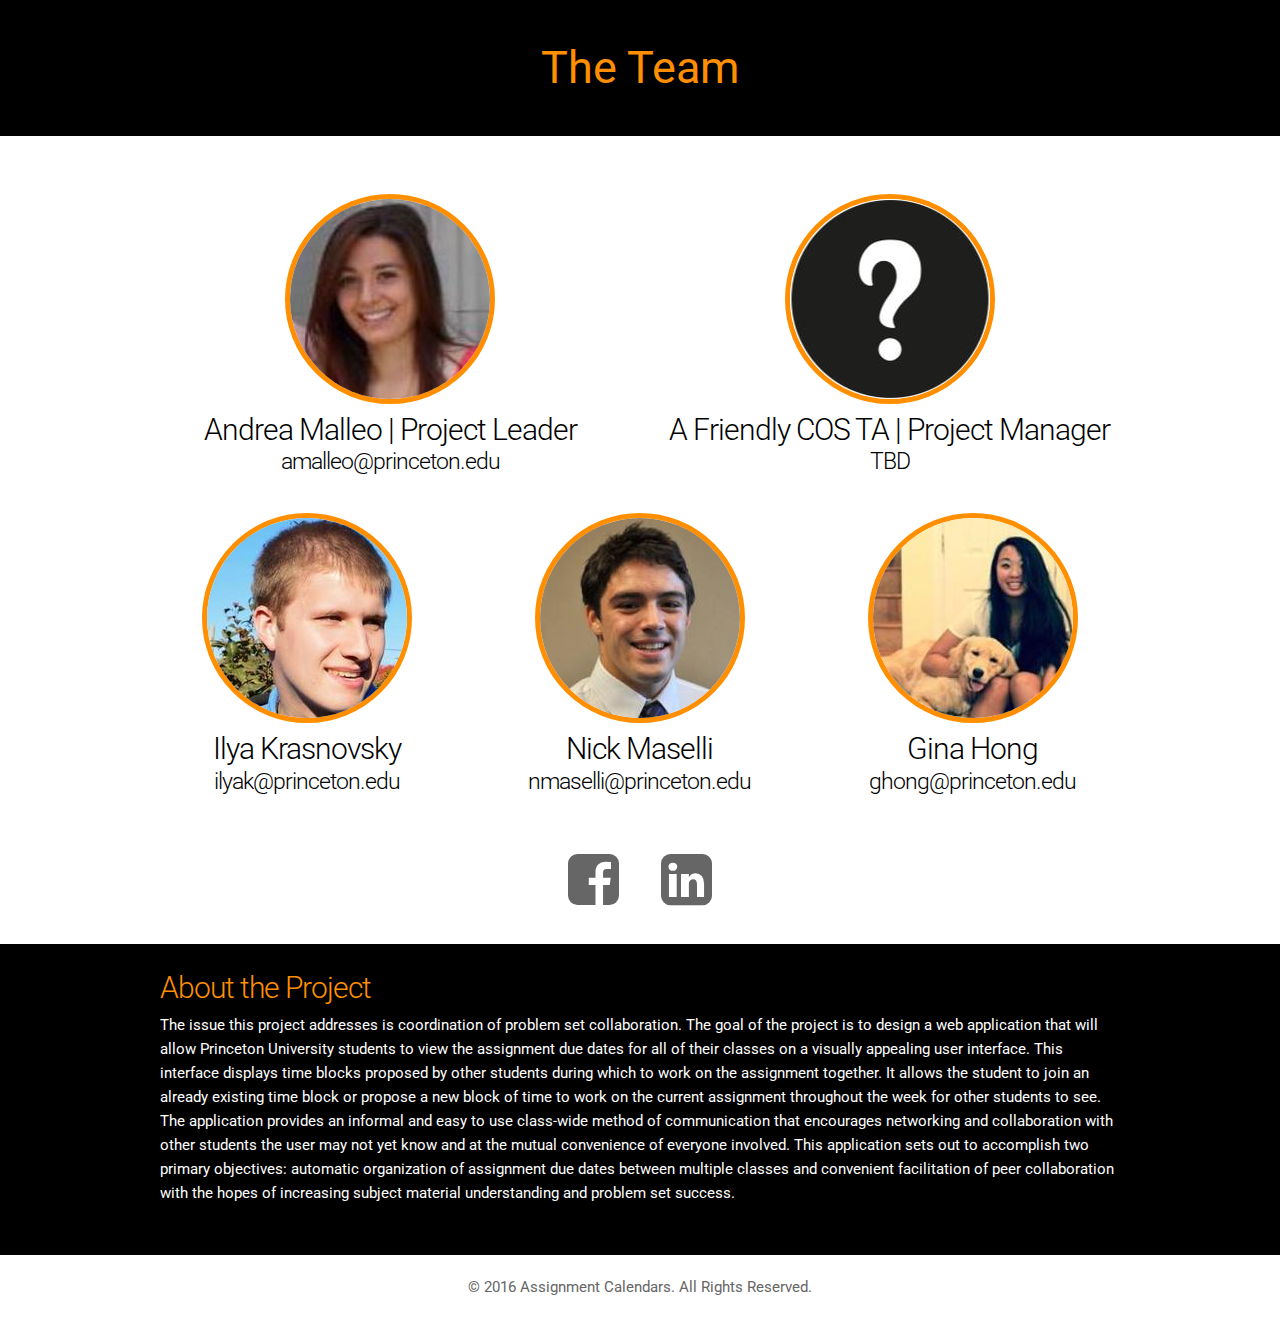
==== public/contact.html @ 2b7cd0c4 "deployed status website to assigncals-cos-333-status.firebaseapp.com" ====
<!DOCTYPE html>
<html lang="en">
<head>

  <!-- Basic Page Needs
  –––––––––––––––––––––––––––––––––––––––––––––––––– -->
  <meta charset="utf-8">
  <title>Team Info for 
  Assignment Calendars COS 333 Project</title>
  <meta name="description" content="Team Info for 
  Assignment Calendars COS 333 Project">
  <meta name="author" content="Ilya Krasnovsky">

  <!-- Mobile Specific Metas
  –––––––––––––––––––––––––––––––––––––––––––––––––– -->
  <meta name="viewport" content="width=device-width, initial-scale=1">
  
  <!-- FONT
  –––––––––––––––––––––––––––––––––––––––––––––––––– -->
  <link href='http://fonts.googleapis.com/css?family=Abel' rel='stylesheet' type='text/css'>
  <link href='http://fonts.googleapis.com/css?family=Satisfy' rel='stylesheet' type='text/css'>
  <link href='https://fonts.googleapis.com/css?family=Roboto' rel='stylesheet' type='text/css'>
  
   <!-- CSS
  –––––––––––––––––––––––––––––––––––––––––––––––––– -->
  <link rel="stylesheet" href="css/normalize.css">
  <link rel="stylesheet" href="css/skeleton.css">
  <link rel="stylesheet" href="css/style.css">
  <link rel="stylesheet" href="fonts/font-awesome/css/font-awesome.min.css">
  <link rel="stylesheet" href="css/magnific-popup.css">
  
  <!-- Scripts
  –––––––––––––––––––––––––––––––––––––––––––––––––– -->  
  <script src="http://ajax.googleapis.com/ajax/libs/jquery/1.11.3/jquery.min.js"></script>
  	
  <!-- Wrench icon
  –––––––––––––––––––––––––––––––––––––––––––––––––– -->
  <link rel="icon" type="image/png" href="images/wrenchicon.png">

</head>
<body>

<header class="main_nav black">
	<div class="container">
		<div class="twelve columns">
			<div class="logo"><a href="index.html">The Team</a></div>
		</div>
	</div>
</header>

<div class="container main">
	<div class="row">
		<div class="six columns portfolio">
			<center>
			<img class="avatar" src="images/andrea.jpg" />
			<h2 class="label">Andrea Malleo | Project Leader</h2>
			<h1 class="label">amalleo@princeton.edu</h1>
			</center>
		</div>
		<div class="six columns portfolio">
			<center>
			<img class="avatar" src="images/tbd.jpeg" />
			<h2 class="label">A Friendly COS TA | Project Manager</h2>
			<h1 class="label">TBD</h1>
			</center>
		</div>
	</div>
	
	<div class="row">
		<div class="four columns portfolio">
			<center>
			<img class="avatar" src="images/ilya.jpg"/>
			<h2 class="label">Ilya Krasnovsky</h2>
			<h1 class="label">ilyak@princeton.edu</h1>
			</center>
		</div>
		<div class="four columns portfolio">
			<center>
			<img class="avatar" src="images/nick.jpg" />
			<h2 class="label">Nick Maselli</h2>
			<h1 class="label">nmaselli@princeton.edu</h1>
			</center>
		</div>
		<div class="four columns portfolio">
			<center>
			<img class="avatar" src="images/gina.jpg" />
			<h2 class="label">Gina Hong</h2>
			<h1 class="label">ghong@princeton.edu</h1>
			</center>
		</div>
	</div>
	
	<div class="row">
		<div class="twelve columns portfolio">
			<center>
			<ul class="social">
			<li class="facebook"><a href="https://www.facebook.com/ilya.krasnovsky"><i class="fa fa-facebook-square fa-lg"></i></a></li>
			<li class="linkedin"><a href="https://www.linkedin.com/pub/ilya-krasnovsky/78/32a/a12"><i class="fa fa-linkedin-square fa-lg"></i></a></li>
			</ul>
			</center>
		</div>
	</div>
</div><!--Container-->

<div class="row black">
	<div class="container">
		<div class="twelve columns">
			<h2 class="bio">About the Project</h2>
			<p class="bio">
            The issue this project addresses is coordination of problem set collaboration. The goal of the project is to design a web application that will allow Princeton University students to view the assignment due dates for all of their classes on a visually appealing user interface. This interface displays time blocks proposed by other students during which to work on the assignment together. It allows the student to join an already existing time block or propose a new block of time to work on the current assignment throughout the week for other students to see. The application provides an informal and easy to use class-wide method of communication that encourages networking and collaboration with other students the user may not yet know and at the mutual convenience of everyone involved. This application sets out to accomplish two primary objectives: automatic organization of assignment due dates between multiple classes and convenient facilitation of peer collaboration with the hopes of increasing subject material understanding and problem set success.
            </p>
		</div>
	</div>
</div><!--Row Green-->
	
<footer>
	<div class="container">
		<div class="row twelve columns">
			<p class="copyright">&copy; 2016 Assignment Calendars. All Rights Reserved.</p>
		</div>
	</div>
</footer>
	
<!-- End Document
  –––––––––––––––––––––––––––––––––––––––––––––––––– -->
  <script src="scripts/jquery.magnific-popup.js"></script>
  <script type="text/javascript">
	 $('.image-link').magnificPopup({ 
  type: 'image',
  mainClass: 'mfp-with-zoom', // this class is for CSS animation below

  zoom: {
    enabled: true, // By default it's false, so don't forget to enable it

    duration: 300, // duration of the effect, in milliseconds
    easing: 'ease-in-out', // CSS transition easing function 

    // The "opener" function should return the element from which popup will be zoomed in
    // and to which popup will be scaled down
    // By defailt it looks for an image tag:
    opener: function(openerElement) {
      // openerElement is the element on which popup was initialized, in this case its <a> tag
      // you don't need to add "opener" option if this code matches your needs, it's defailt one.
      return openerElement.is('img') ? openerElement : openerElement.find('img');
    }
  }

});	</script>
</body>
</html>
---- public/css/skeleton.css ----
/*
* Skeleton V2.0.4
* Copyright 2014, Dave Gamache
* www.getskeleton.com
* Free to use under the MIT license.
* http://www.opensource.org/licenses/mit-license.php
* 12/29/2014
*/


/* Table of contents
––––––––––––––––––––––––––––––––––––––––––––––––––
- Grid
- Base Styles
- Typography
- Links
- Buttons
- Forms
- Lists
- Code
- Tables
- Spacing
- Utilities
- Clearing
- Media Queries
*/


/* Grid
–––––––––––––––––––––––––––––––––––––––––––––––––– */
.container {
  position: relative;
  width: 100%;
  max-width: 960px;
  margin: 0 auto;
  padding: 0 20px;
  box-sizing: border-box; }
.column,
.columns {
  width: 100%;
  float: left;
  box-sizing: border-box; }

/* For devices larger than 400px */
@media (min-width: 400px) {
  .container {
    width: 85%;
    padding: 0; }
}

/* For devices larger than 550px */
@media (min-width: 550px) {
  .container {
    width: 80%; }
  .column,
  .columns {
    margin-left: 4%; }
  .column:first-child,
  .columns:first-child {
    margin-left: 0; }

  .one.column,
  .one.columns                    { width: 4.66666666667%; }
  .two.columns                    { width: 13.3333333333%; }
  .three.columns                  { width: 22%;            }
  .four.columns                   { width: 30.6666666667%; }
  .five.columns                   { width: 39.3333333333%; }
  .six.columns                    { width: 48%;            }
  .seven.columns                  { width: 56.6666666667%; }
  .eight.columns                  { width: 65.3333333333%; }
  .nine.columns                   { width: 74.0%;          }
  .ten.columns                    { width: 82.6666666667%; }
  .eleven.columns                 { width: 91.3333333333%; }
  .twelve.columns                 { width: 100%; margin-left: 0; }

  .one-third.column               { width: 30.6666666667%; }
  .two-thirds.column              { width: 65.3333333333%; }

  .one-half.column                { width: 48%; }

  /* Offsets */
  .offset-by-one.column,
  .offset-by-one.columns          { margin-left: 8.66666666667%; }
  .offset-by-two.column,
  .offset-by-two.columns          { margin-left: 17.3333333333%; }
  .offset-by-three.column,
  .offset-by-three.columns        { margin-left: 26%;            }
  .offset-by-four.column,
  .offset-by-four.columns         { margin-left: 34.6666666667%; }
  .offset-by-five.column,
  .offset-by-five.columns         { margin-left: 43.3333333333%; }
  .offset-by-six.column,
  .offset-by-six.columns          { margin-left: 52%;            }
  .offset-by-seven.column,
  .offset-by-seven.columns        { margin-left: 60.6666666667%; }
  .offset-by-eight.column,
  .offset-by-eight.columns        { margin-left: 69.3333333333%; }
  .offset-by-nine.column,
  .offset-by-nine.columns         { margin-left: 78.0%;          }
  .offset-by-ten.column,
  .offset-by-ten.columns          { margin-left: 86.6666666667%; }
  .offset-by-eleven.column,
  .offset-by-eleven.columns       { margin-left: 95.3333333333%; }

  .offset-by-one-third.column,
  .offset-by-one-third.columns    { margin-left: 34.6666666667%; }
  .offset-by-two-thirds.column,
  .offset-by-two-thirds.columns   { margin-left: 69.3333333333%; }

  .offset-by-one-half.column,
  .offset-by-one-half.columns     { margin-left: 52%; }

}


/* Base Styles
–––––––––––––––––––––––––––––––––––––––––––––––––– */
/* NOTE
html is set to 62.5% so that all the REM measurements throughout Skeleton
are based on 10px sizing. So basically 1.5rem = 15px :) */
html {
  font-size: 62.5%; }
body {
  font-size: 1.5em; /* currently ems cause chrome bug misinterpreting rems on body element */
  line-height: 1.6;
  font-weight: 400;
  font-family: "Raleway", "HelveticaNeue", "Helvetica Neue", Helvetica, Arial, sans-serif;
  color: #222; }


/* Typography
–––––––––––––––––––––––––––––––––––––––––––––––––– */
h1, h2, h3, h4, h5, h6 {
  margin-top: 0;
  margin-bottom: 2rem;
  font-weight: 300; }
h1 { font-size: 4.0rem; line-height: 1.2;  letter-spacing: -.1rem;}
h2 { font-size: 3.6rem; line-height: 1.25; letter-spacing: -.1rem; }
h3 { font-size: 3.0rem; line-height: 1.3;  letter-spacing: -.1rem; }
h4 { font-size: 2.4rem; line-height: 1.35; letter-spacing: -.08rem; }
h5 { font-size: 1.8rem; line-height: 1.5;  letter-spacing: -.05rem; }
h6 { font-size: 1.5rem; line-height: 1.6;  letter-spacing: 0; }

/* Larger than phablet */
@media (min-width: 550px) {
  h1 { font-size: 5.0rem; }
  h2 { font-size: 4.2rem; }
  h3 { font-size: 3.6rem; }
  h4 { font-size: 3.0rem; }
  h5 { font-size: 2.4rem; }
  h6 { font-size: 1.5rem; }
}

p {
  margin-top: 0; }


/* Links
–––––––––––––––––––––––––––––––––––––––––––––––––– */
a {
  color: #1EAEDB; }
a:hover {
  color: #0FA0CE; }


/* Buttons
–––––––––––––––––––––––––––––––––––––––––––––––––– */
.button,
button,
input[type="submit"],
input[type="reset"],
input[type="button"] {
  display: inline-block;
  height: 38px;
  padding: 0 30px;
  color: #555;
  text-align: center;
  font-size: 11px;
  font-weight: 600;
  line-height: 38px;
  letter-spacing: .1rem;
  text-transform: uppercase;
  text-decoration: none;
  white-space: nowrap;
  background-color: transparent;
  border-radius: 4px;
  border: 1px solid #bbb;
  cursor: pointer;
  box-sizing: border-box; }
.button:hover,
button:hover,
input[type="submit"]:hover,
input[type="reset"]:hover,
input[type="button"]:hover,
.button:focus,
button:focus,
input[type="submit"]:focus,
input[type="reset"]:focus,
input[type="button"]:focus {
  color: #333;
  border-color: #888;
  outline: 0; }
.button.button-primary,
button.button-primary,
input[type="submit"].button-primary,
input[type="reset"].button-primary,
input[type="button"].button-primary {
  color: #FFF;
  background-color: #33C3F0;
  border-color: #33C3F0; }
.button.button-primary:hover,
button.button-primary:hover,
input[type="submit"].button-primary:hover,
input[type="reset"].button-primary:hover,
input[type="button"].button-primary:hover,
.button.button-primary:focus,
button.button-primary:focus,
input[type="submit"].button-primary:focus,
input[type="reset"].button-primary:focus,
input[type="button"].button-primary:focus {
  color: #FFF;
  background-color: #1EAEDB;
  border-color: #1EAEDB; }


/* Forms
–––––––––––––––––––––––––––––––––––––––––––––––––– */
input[type="email"],
input[type="number"],
input[type="search"],
input[type="text"],
input[type="tel"],
input[type="url"],
input[type="password"],
textarea,
select {
  height: 38px;
  padding: 6px 10px; /* The 6px vertically centers text on FF, ignored by Webkit */
  background-color: #fff;
  border: 1px solid #D1D1D1;
  border-radius: 4px;
  box-shadow: none;
  box-sizing: border-box; }
/* Removes awkward default styles on some inputs for iOS */
input[type="email"],
input[type="number"],
input[type="search"],
input[type="text"],
input[type="tel"],
input[type="url"],
input[type="password"],
textarea {
  -webkit-appearance: none;
     -moz-appearance: none;
          appearance: none; }
textarea {
  min-height: 65px;
  padding-top: 6px;
  padding-bottom: 6px; }
input[type="email"]:focus,
input[type="number"]:focus,
input[type="search"]:focus,
input[type="text"]:focus,
input[type="tel"]:focus,
input[type="url"]:focus,
input[type="password"]:focus,
textarea:focus,
select:focus {
  border: 1px solid #33C3F0;
  outline: 0; }
label,
legend {
  display: block;
  margin-bottom: .5rem;
  font-weight: 600; }
fieldset {
  padding: 0;
  border-width: 0; }
input[type="checkbox"],
input[type="radio"] {
  display: inline; }
label > .label-body {
  display: inline-block;
  margin-left: .5rem;
  font-weight: normal; }


/* Lists
–––––––––––––––––––––––––––––––––––––––––––––––––– */
ul {
  list-style: circle inside; }
ol {
  list-style: decimal inside; }
ol, ul {
  padding-left: 0;
  margin-top: 0; }
ul ul,
ul ol,
ol ol,
ol ul {
  margin: 1.5rem 0 1.5rem 3rem;
  font-size: 90%; }
li {
  margin-bottom: 1rem; }


/* Code
–––––––––––––––––––––––––––––––––––––––––––––––––– */
code {
  padding: .2rem .5rem;
  margin: 0 .2rem;
  font-size: 90%;
  white-space: nowrap;
  background: #F1F1F1;
  border: 1px solid #E1E1E1;
  border-radius: 4px; }
pre > code {
  display: block;
  padding: 1rem 1.5rem;
  white-space: pre; }


/* Tables
–––––––––––––––––––––––––––––––––––––––––––––––––– */
th,
td {
  padding: 12px 15px;
  text-align: left;
  border-bottom: 1px solid #E1E1E1; }
th:first-child,
td:first-child {
  padding-left: 0; }
th:last-child,
td:last-child {
  padding-right: 0; }


/* Spacing
–––––––––––––––––––––––––––––––––––––––––––––––––– */
button,
.button {
  margin-bottom: 1rem; }
input,
textarea,
select,
fieldset {
  margin-bottom: 1.5rem; }
pre,
blockquote,
dl,
figure,
table,
p,
ul,
ol,
form {
  margin-bottom: 2.5rem; }


/* Utilities
–––––––––––––––––––––––––––––––––––––––––––––––––– */
.u-full-width {
  width: 100%;
  box-sizing: border-box; }
.u-max-full-width {
  max-width: 100%;
  box-sizing: border-box; }
.u-pull-right {
  float: right; }
.u-pull-left {
  float: left; }


/* Misc
–––––––––––––––––––––––––––––––––––––––––––––––––– */
hr {
  margin-top: 3rem;
  margin-bottom: 3.5rem;
  border-width: 0;
  border-top: 1px solid #E1E1E1; }


/* Clearing
–––––––––––––––––––––––––––––––––––––––––––––––––– */

/* Self Clearing Goodness */
.container:after,
.row:after,
.u-cf {
  content: "";
  display: table;
  clear: both; }


/* Media Queries
–––––––––––––––––––––––––––––––––––––––––––––––––– */
/*
Note: The best way to structure the use of media queries is to create the queries
near the relevant code. For example, if you wanted to change the styles for buttons
on small devices, paste the mobile query code up in the buttons section and style it
there.
*/


/* Larger than mobile */
@media (min-width: 400px) {}

/* Larger than phablet (also point when grid becomes active) */
@media (min-width: 550px) {}

/* Larger than tablet */
@media (min-width: 750px) {}

/* Larger than desktop */
@media (min-width: 1000px) {}

/* Larger than Desktop HD */
@media (min-width: 1200px) {}
---- public/css/style.css ----
/* Table of Contents
––––––––––––––––––––––––––––––––––––––––––––––
- General Content
- Typography
- Header & Navigation
- Images & Media
- Footer
- Media Queries
–––––––––––––––––––––––––––––––––––––––––––––– */

/* General Content
–––––––––––––––––––––––––––––––––––––––––––––– */
.main{padding-top:3%;}
.row{padding: 2% 0;}
.black{background-color:#000;}

/* Typography
–––––––––––––––––––––––––––––––––––––––––––––– */
body{
	font-family: 'Roboto',sans-serif;
	font-size: 1.5em;
	color: #000;
}
h2{
	font-family: 'Roboto', sans-serif;
	font-size: 2em;
	margin: 0em;
}

h1{
	font-family: 'Roboto', sans-serif;
	font-size: 1.5em;
	margin: 0em;
}

h2.bio{
	color:#FF8F00;
	margin-bottom: 0.2em;
}

h2.logosub{
	font-size: 3em;
	/*margin: 2% auto;
	text-align: center;*/
	color: #FFF;
}

h2.label{margin: 0em;}
h2.resume{color: #FF8F00;}
span.orangetext{color: #FF8F00;}
p.bio{color: #fff;}
p.description{color: #000;}

/* Header & Navigation
–––––––––––––––––––––––––––––––––––––––––––––– */
header.main_nav{
	padding: 1% 0;
	display: block;
}
.logo{
	margin: 2% auto;
	text-align: center;
}

.logo a{
	font-size: 3em;
	color: #FF8F00;
	text-decoration: none;
	/*border: 3px solid #FF8F00;*/
	/*text-transform: uppercase;*/
	padding: 2px 10px 0 10px;
	margin: 0;
}
.logo a:hover{
	background-color: #000;
	color: #FFF;
	/*border: 3px solid #FFF;*/
}
/* Images & Media
–––––––––––––––––––––––––––––––––––––––––––––– */
img{max-width: 100%;}
img.avatar{
	border-radius: 400px;
	border: 5px solid #FF8F00;
}
img:hover{opacity:0.8;}
img.avatar:hover{opacity:1;}

video{max-width: 100%;}
iframe{max-width: 100%;}

/* Footer
–––––––––––––––––––––––––––––––––––––––––––––– */
ul.social{
	display: block;
	margin: 1% 0;
	list-style-type: none;
	text-align: center;
}
ul.social li{
	font-size: 3em;
	display: inline;
	padding: 0 2%;
}
ul.social li a{
	color: #666;
}
ul.social li.facebook a:hover{color: rgb(59,89,152);}
ul.social li.twitter a:hover{color: rgb(0,172,237);}
ul.social li.instagram a:hover{color: rgb(81,127,237);}
ul.social li.youtube a:hover{color: rgb(187,0,0);}
ul.social li.flickr a:hover{color: rgb(255,0, 132);}
ul.social li.linkedin a:hover{color: rgb(0, 123,182);}

p.copyright{
	text-align: center;
	color: #666;
	font-size: 1em;
}

/* Media Queries
–––––––––––––––––––––––––––––––––––––––––––––– */
/* Larger than mobile */
@media (max-width: 479px) {
	.logo a{font-size: 2em;}
	.main{padding-top:15%;}
	.portfolio img{margin-bottom: 10%;}
	img.avatar{margin-top: 15%;}
	h2.bio{font-size: 2.5em;}
	p.bio{font-size: 1.25em; color: #FFF;}
	ul.social li a{font-size: .75em;}
}
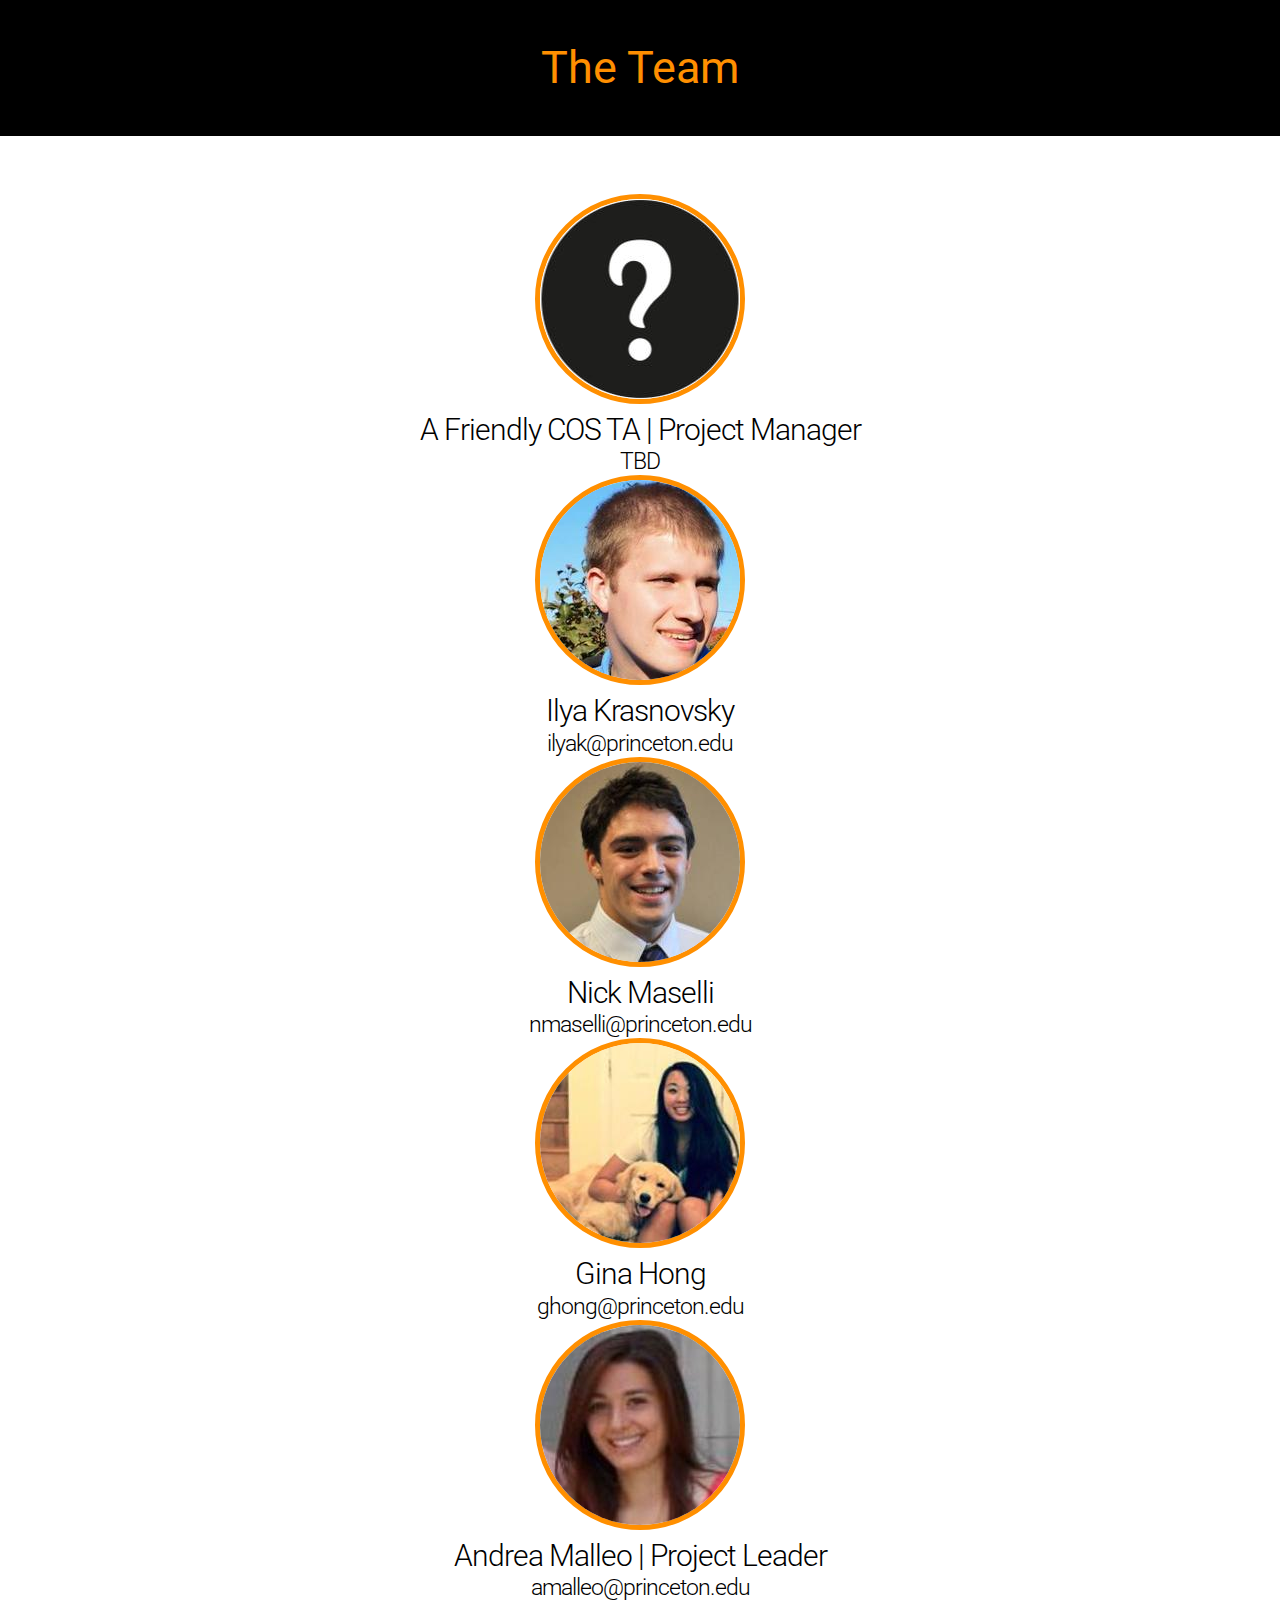
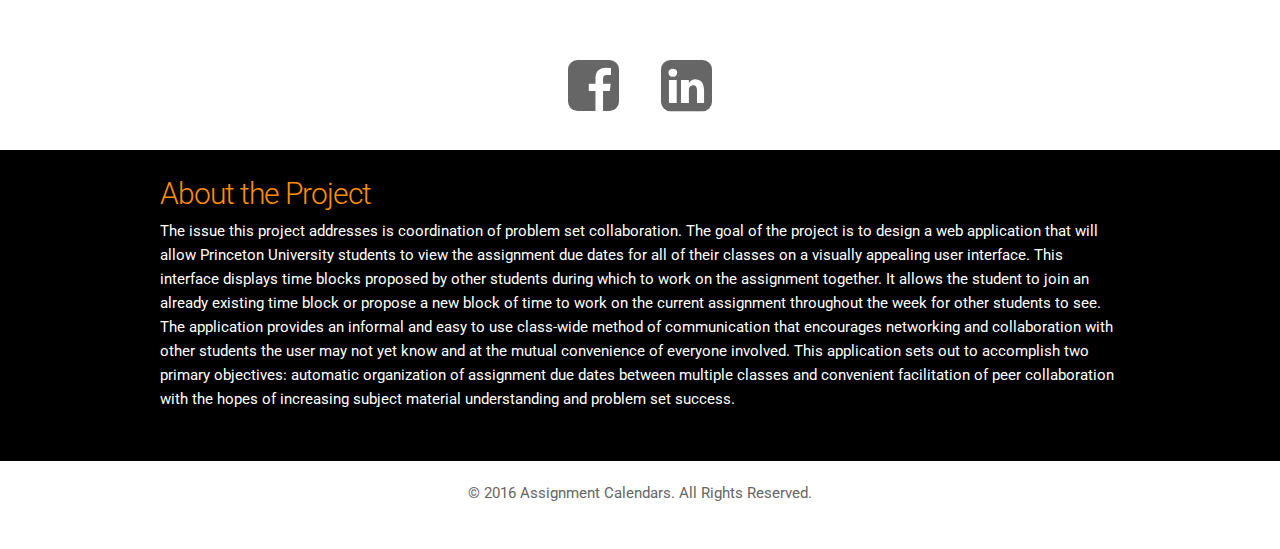
==== commit 35c6067a: "changed ordering of pics" ====
--- a/public/contact.html
+++ b/public/contact.html
@@ -50,46 +50,32 @@
 
 <div class="container main">
 	<div class="row">
-		<div class="six columns portfolio">
+		<div class="twelve columns portfolio">
 			<center>
+			<img class="avatar" src="images/tbd.jpeg" />
+			<h2 class="label">A Friendly COS TA | Project Manager</h2>
+			<h1 class="label">TBD</h1>
+			
+			<img class="avatar" src="images/ilya.jpg"/>
+			<h2 class="label">Ilya Krasnovsky</h2>
+			<h1 class="label">ilyak@princeton.edu</h1>
+			
+			<img class="avatar" src="images/nick.jpg" />
+			<h2 class="label">Nick Maselli</h2>
+			<h1 class="label">nmaselli@princeton.edu</h1>
+		
+			<img class="avatar" src="images/gina.jpg" />
+			<h2 class="label">Gina Hong</h2>
+			<h1 class="label">ghong@princeton.edu</h1>
+
 			<img class="avatar" src="images/andrea.jpg" />
 			<h2 class="label">Andrea Malleo | Project Leader</h2>
 			<h1 class="label">amalleo@princeton.edu</h1>
 			</center>
 		</div>
-		<div class="six columns portfolio">
-			<center>
-			<img class="avatar" src="images/tbd.jpeg" />
-			<h2 class="label">A Friendly COS TA | Project Manager</h2>
-			<h1 class="label">TBD</h1>
-			</center>
-		</div>
 	</div>
 	
-	<div class="row">
-		<div class="four columns portfolio">
-			<center>
-			<img class="avatar" src="images/ilya.jpg"/>
-			<h2 class="label">Ilya Krasnovsky</h2>
-			<h1 class="label">ilyak@princeton.edu</h1>
-			</center>
-		</div>
-		<div class="four columns portfolio">
-			<center>
-			<img class="avatar" src="images/nick.jpg" />
-			<h2 class="label">Nick Maselli</h2>
-			<h1 class="label">nmaselli@princeton.edu</h1>
-			</center>
-		</div>
-		<div class="four columns portfolio">
-			<center>
-			<img class="avatar" src="images/gina.jpg" />
-			<h2 class="label">Gina Hong</h2>
-			<h1 class="label">ghong@princeton.edu</h1>
-			</center>
-		</div>
-	</div>
-	
+
 	<div class="row">
 		<div class="twelve columns portfolio">
 			<center>
@@ -147,4 +133,4 @@
 
 });	</script>
 </body>
-</html>+</html>
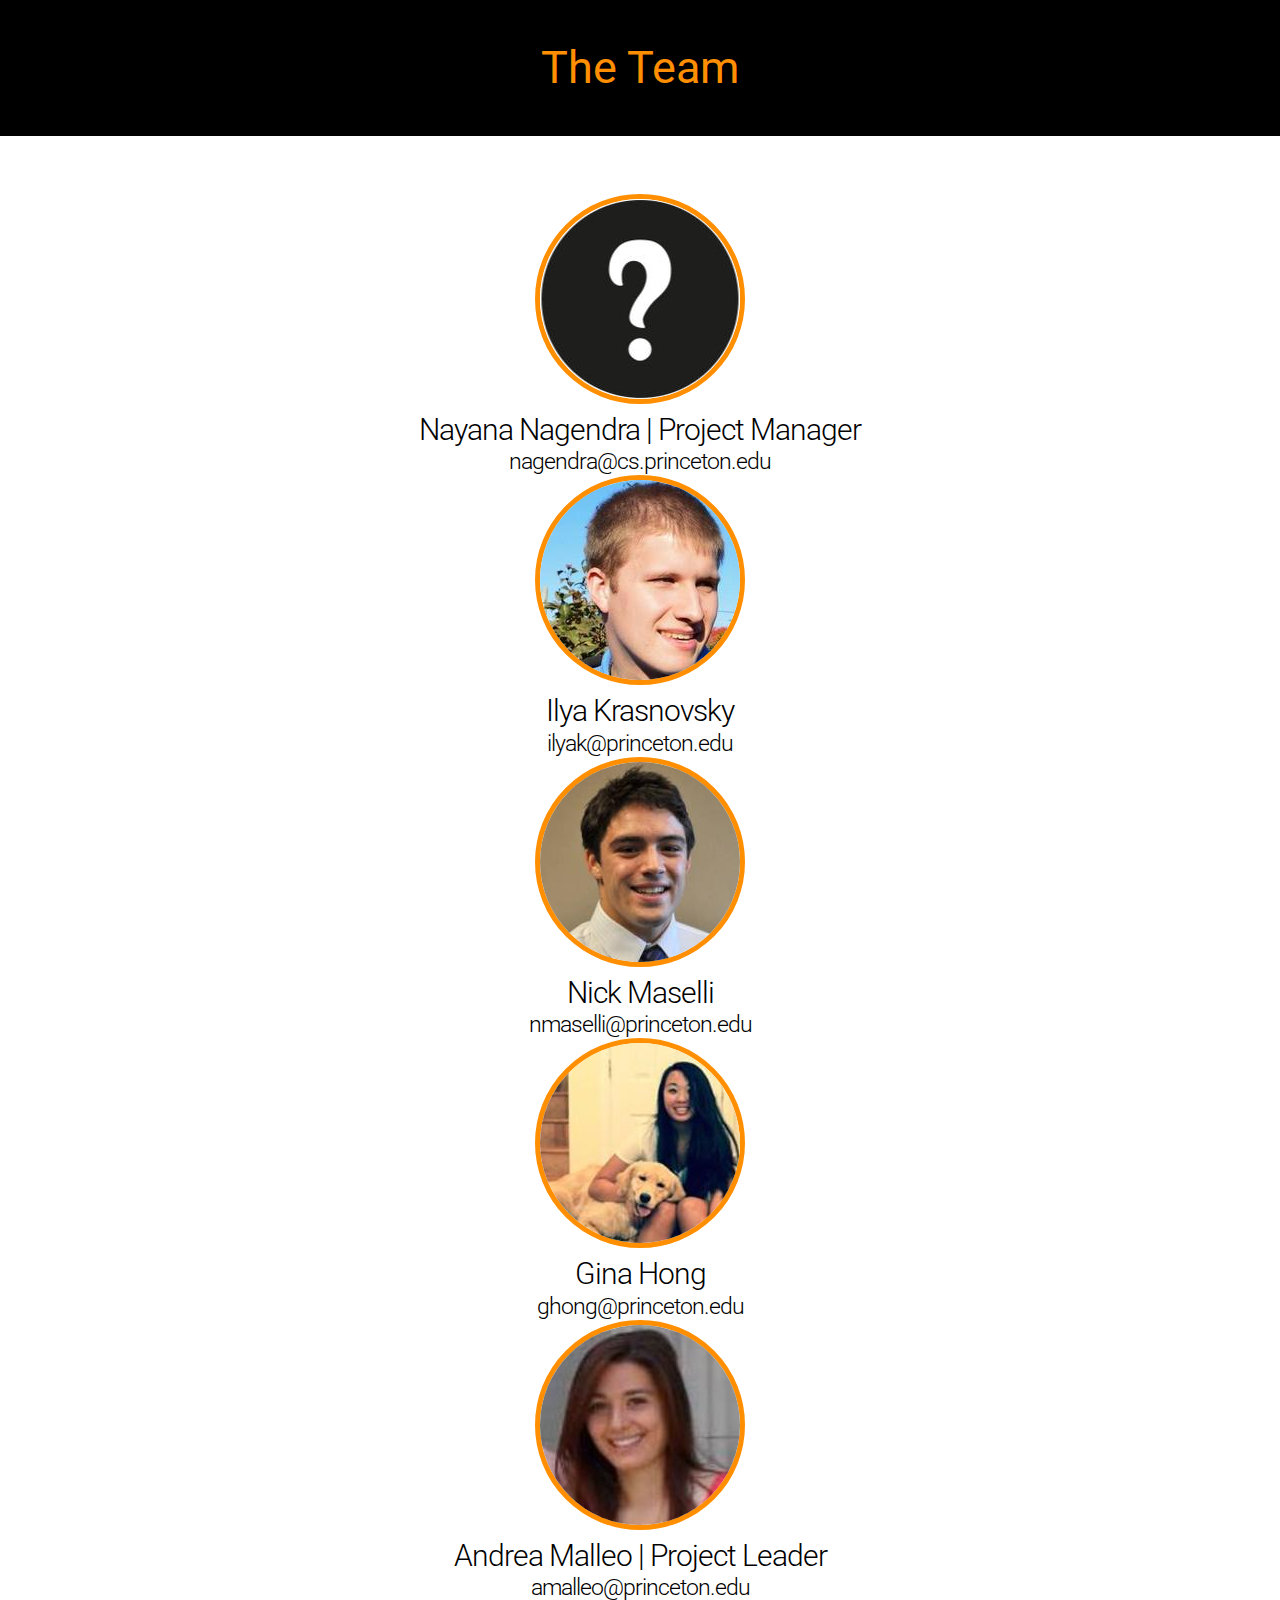
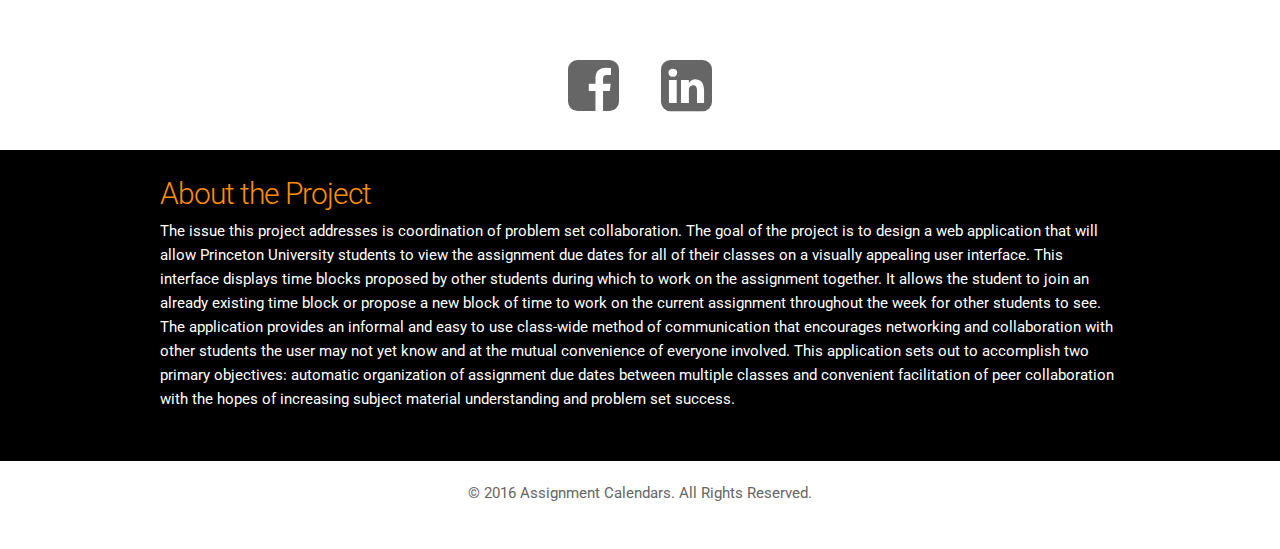
==== commit 23da7562: "updated status website to reflect completion, linked to our app on it, and deployed via firebase" ====
--- a/public/contact.html
+++ b/public/contact.html
@@ -53,8 +53,8 @@
 		<div class="twelve columns portfolio">
 			<center>
 			<img class="avatar" src="images/tbd.jpeg" />
-			<h2 class="label">A Friendly COS TA | Project Manager</h2>
-			<h1 class="label">TBD</h1>
+			<h2 class="label">Nayana Nagendra | Project Manager</h2>
+			<h1 class="label">nagendra@cs.princeton.edu</h1>
 			
 			<img class="avatar" src="images/ilya.jpg"/>
 			<h2 class="label">Ilya Krasnovsky</h2>
